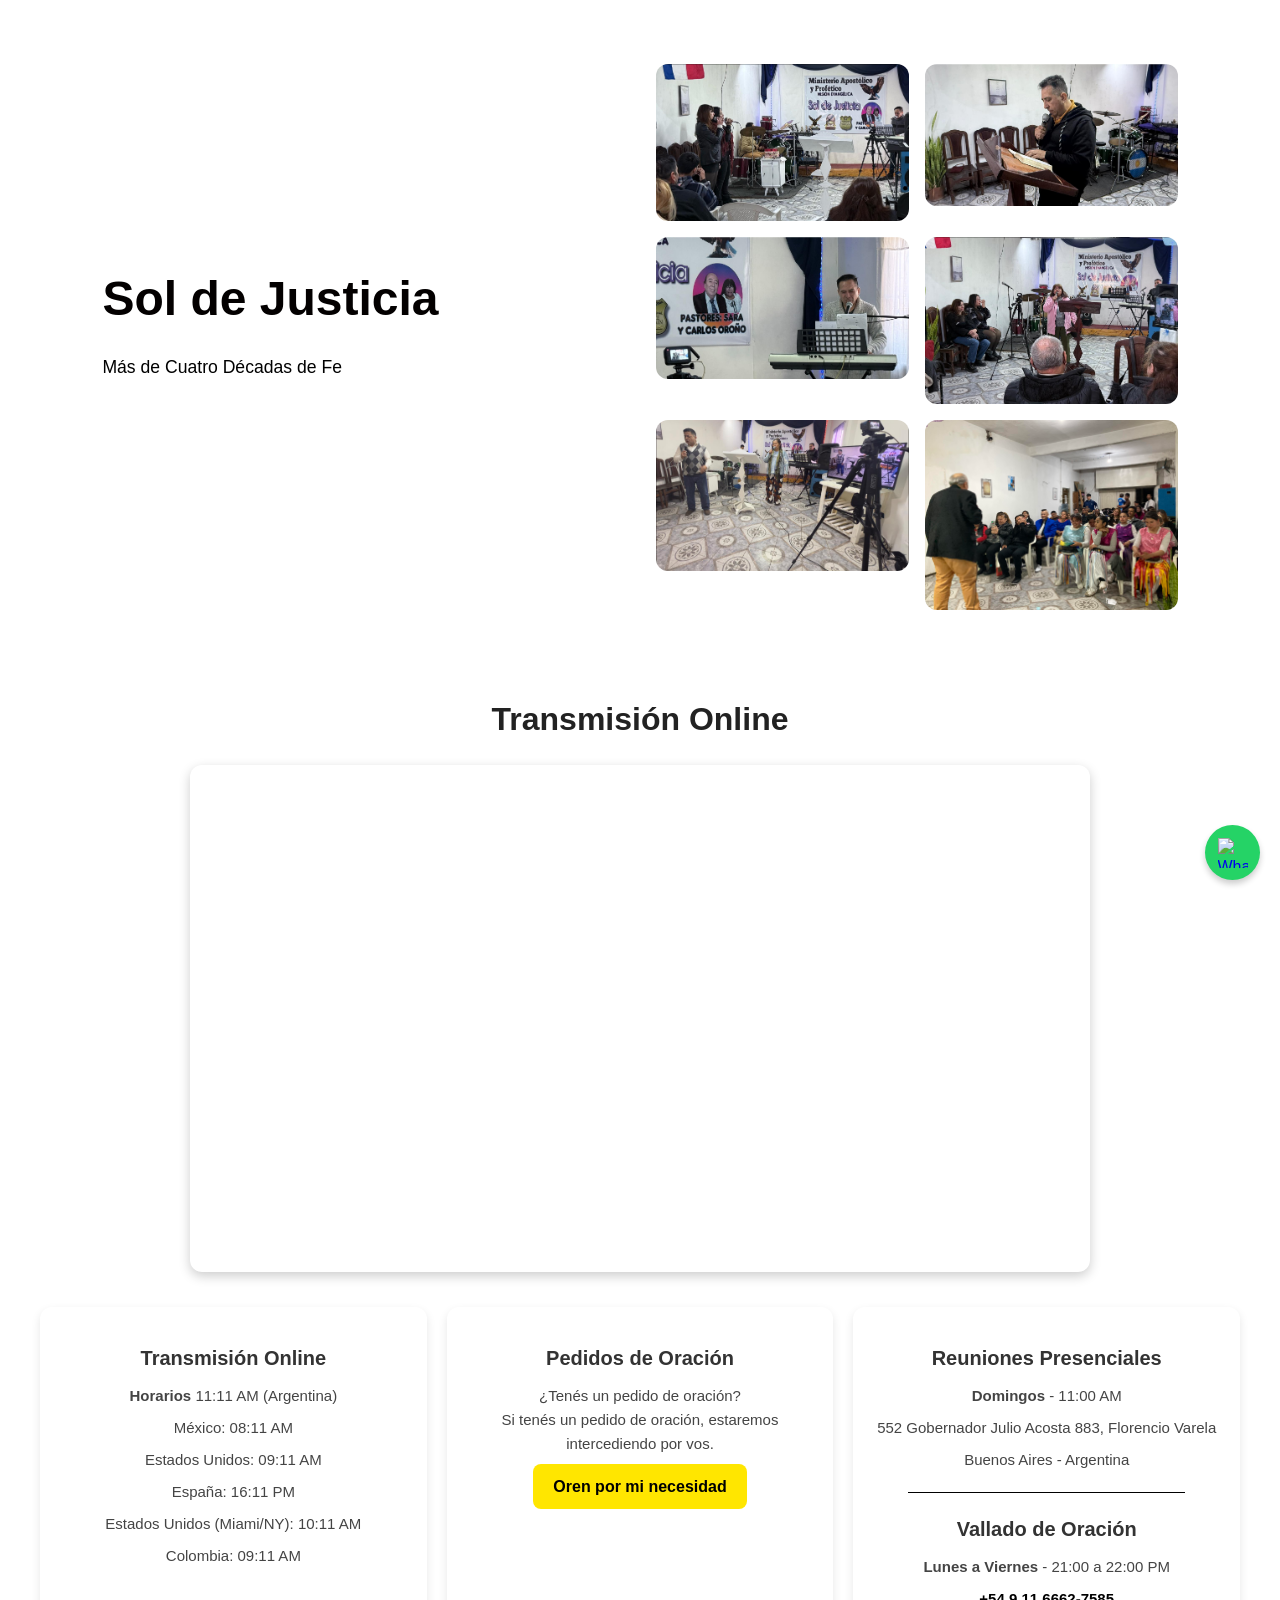
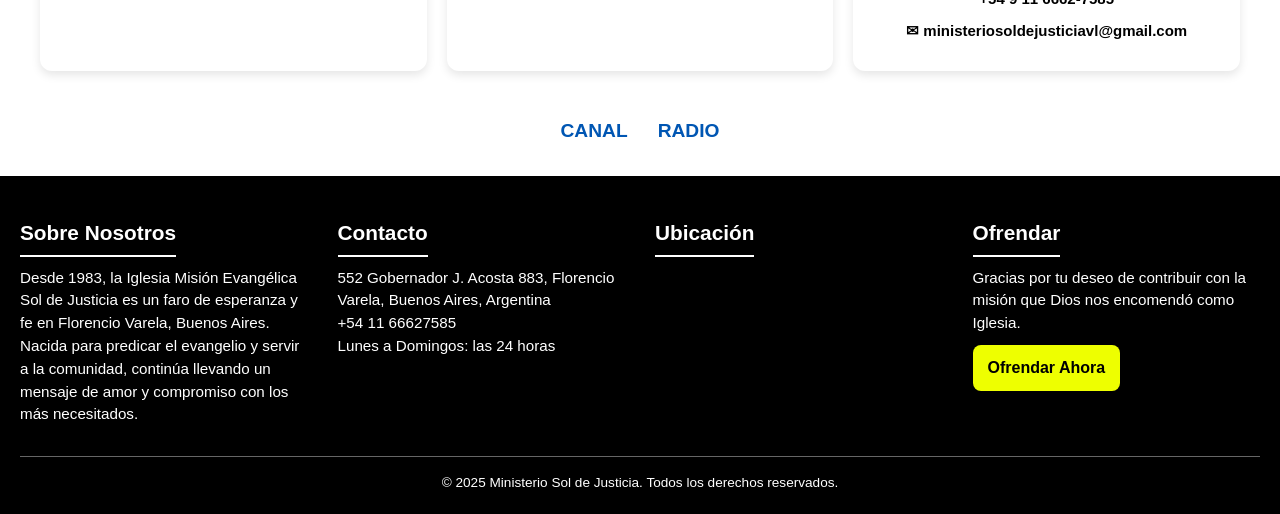
==== index.html @ 68cb50d6 "Update index.html" ====
<!DOCTYPE html>
<html lang="es">
<head>
  <meta charset="UTF-8">
  <meta name="viewport" content="width=device-width, initial-scale=1.0">

  <!-- Título que aparece en la pestaña -->
  <title>Ministerio Sol de Justicia</title>

  <!-- Favicon -->
  <link rel="icon" type="image/png" href="logo.ico">

  <!-- Descripción para buscadores -->
  <meta name="description" content="Ministerio Sol de Justicia - Iglesia Misión Evangélica Sol de Justicia es un faro de esperanza y fe en Florencio Varela, Buenos Aires. Nacida para predicar el evangelio y servir a la comunidad, continúa llevando un mensaje de amor y compromiso con los más necesitados.">

  <!-- Palabras clave -->
  <meta name="keywords" content="iglesia, ministerio, cristiano, oración, fe, biblia, Jesús, Sol de Justicia">

  <!-- Autor -->
  <meta name="author" content="Ministerio Sol de Justicia">

  <!-- Open Graph -->
  <meta property="og:title" content="Ministerio Sol de Justicia">
  <meta property="og:description" content="Iglesia Misión Evangélica Sol de Justicia es un faro de esperanza y fe en Florencio Varela, Buenos Aires. Nacida para predicar el evangelio y servir a la comunidad, continúa llevando un mensaje de amor y compromiso con los más necesitados.">
  <meta property="og:image" content="https://i.ytimg.com/vi/HrDzKffJjIg/mqdefault.jpg">
  <meta property="og:type" content="website">
  <meta property="og:url" content="https://www.ministeriosoldejusticia.com.ar">

  <!-- CSS -->
  <link rel="stylesheet" href="styles.css">
</head>

<body>

  <!-- HERO -->
  <section class="hero">

    <div class="hero-texto">
      <h1>Sol de Justicia</h1>
      <p>Más de Cuatro Décadas de Fe</p>
    </div>

    <div class="hero-imagenes">
      <img src="1.jpg" alt="Reunión 1">
      <img src="2.jpg" alt="Reunión 2">
      <img src="3.jpg" alt="Reunión 3">
      <img src="4.jpg" alt="Reunión 4">
      <img src="5.jpg" alt="Reunión 5">
      <img src="6.jpg" alt="Reunión 6">
    </div>

  </section>


  <!-- TRANSMISIÓN ONLINE -->
  <h1 class="titulo">Transmisión Online</h1>

  <div class="video-container">

    <iframe
      width="560"
      height="315"
      src="https://www.youtube.com/embed/HrDzKffJjIg"
      title="Transmisión en vivo - Ministerio Sol de Justicia"
      frameborder="0"
      allow="accelerometer; autoplay; clipboard-write; encrypted-media; gyroscope; picture-in-picture; web-share"
      referrerpolicy="strict-origin-when-cross-origin"
      allowfullscreen>
    </iframe>

  </div>


  <!-- INFORMACIÓN -->
  <div class="info-container">

    <!-- Cuadro Transmisión Online -->
    <div class="info-box">

      <h3>Transmisión Online</h3>

      <p><strong>Horarios</strong> 11:11 AM (Argentina)</p>
      <p>México: 08:11 AM</p>
      <p>Estados Unidos: 09:11 AM</p>
      <p>España: 16:11 PM</p>
      <p>Estados Unidos (Miami/NY): 10:11 AM</p>
      <p>Colombia: 09:11 AM</p>

    </div>


    <!-- Cuadro Pedidos de Oración -->
    <div class="info-box">

      <h3>Pedidos de Oración</h3>

      <p>
        ¿Tenés un pedido de oración?<br>
        Si tenés un pedido de oración, estaremos intercediendo por vos.
      </p>

      <!-- Botón WhatsApp -->
      <a
        href="https://wa.me/541166627585"
        target="_blank"
        class="btn-wsp">
        Oren por mi necesidad
      </a>

    </div>


    <!-- Cuadro Reuniones -->
    <div class="info-box">

      <h3>Reuniones Presenciales</h3>

      <p><strong>Domingos</strong> - 11:00 AM</p>
      <p>552 Gobernador Julio Acosta 883, Florencio Varela</p>
      <p>Buenos Aires - Argentina</p>

      <hr>

      <h3>Vallado de Oración</h3>

      <p>
        <strong>Lunes a Viernes</strong> - 21:00 a 22:00 PM
      </p>

      <p>
        <a href="tel:1166627585">
          +54 9 11 6662-7585
        </a>
      </p>

      <p>
        <a href="mailto:ministeriosoldejusticiavl@gmail.com">
          ✉ ministeriosoldejusticiavl@gmail.com
        </a>
      </p>

    </div>

  </div>


  <!-- ENLACES -->
  <div class="links">

    <a
      href="https://www.youtube.com/@soldejusticiatv"
      target="_blank">
      CANAL
    </a>

    <a
      href="https://radiosoldejusticia.com.ar/index.html"
      target="_blank">
      RADIO
    </a>

  </div>


  <!-- FOOTER -->
  <footer class="footer">

    <div class="container">

      <!-- SOBRE NOSOTROS -->
      <div class="footer-section">

        <h3>Sobre Nosotros</h3>

        <p>
          Desde 1983, la Iglesia Misión Evangélica Sol de Justicia
          es un faro de esperanza y fe en Florencio Varela, Buenos Aires.
          Nacida para predicar el evangelio y servir a la comunidad,
          continúa llevando un mensaje de amor y compromiso con los
          más necesitados.
        </p>

      </div>


      <!-- CONTACTO -->
      <div class="footer-section">

        <h3>Contacto</h3>

        <p>
          <i class="fas fa-map-marker-alt"></i>
          552 Gobernador J. Acosta 883,
          Florencio Varela, Buenos Aires, Argentina
        </p>

        <p>
          <i class="fas fa-phone"></i>
          +54 11 66627585
        </p>

        <p>
          <i class="fas fa-clock"></i>
          Lunes a Domingos: las 24 horas
        </p>

      </div>


      <!-- UBICACIÓN -->
      <div class="footer-section">

        <h3>Ubicación</h3>

        <iframe
          src="https://www.google.com/maps/embed?pb=!1m18!1m12!1m3!1d631.4583089894711!2d-58.29912399113529!3d-34.81598933399077!2m3!1f0!2f0!3f0!3m2!1i1024!2i768!4f13.1!3m3!1m2!1s0x95a32bc3c70e43b7%3A0xa7090cd78575a565!2sC.%20552%2C%20B1859%20Gdor.%20Costa%2C%20Provincia%20de%20Buenos%20Aires!5e0!3m2!1ses-419!2sar!4v1756397951706!5m2!1ses-419!2sar"
          width="250"
          height="150"
          style="border:0;"
          allowfullscreen=""
          loading="lazy"
          referrerpolicy="no-referrer-when-downgrade">
        </iframe>

      </div>


      <!-- OFRENDAR -->
      <div class="footer-section">

        <h3>Ofrendar</h3>

        <p>
          Gracias por tu deseo de contribuir con la misión que
          Dios nos encomendó como Iglesia.
        </p>

        <a
          href="https://link.mercadopago.com.ar/iglesiasoldejusticia"
          target="_blank"
          class="btn-ofrenda">
          Ofrendar Ahora
        </a>

      </div>

    </div>


    <!-- COPYRIGHT -->
    <div class="footer-bottom">

      <p>
        © 2025 Ministerio Sol de Justicia.
        Todos los derechos reservados.
      </p>

    </div>


    <!-- BOTÓN WHATSAPP -->
    <a
      href="https://wa.me/541166627585"
      target="_blank"
      class="whatsapp-float">

      <img
        src="https://upload.wikimedia.org/wikipedia/commons/6/6b/WhatsApp.svg"
        alt="WhatsApp">

    </a>

  </footer>

</body>
</html>
---- styles.css ----
/* Reset básico */
* {
  margin: 0;
  padding: 0;
  box-sizing: border-box;
}

body {
  font-family: Arial, Helvetica, sans-serif;
  background-color: #ffffff;
  color: #030000;
  line-height: 1.6;
}

/* Sección principal */
.hero {
  display: grid;
  grid-template-columns: 1fr 1fr;
  gap: 2rem;
  padding: 4rem 8%;
  align-items: center;
}

/* Texto */
.hero-texto h1 {
  font-size: 3rem;
  font-weight: bold;
  margin-bottom: 1rem;
}

.hero-texto p {
  font-size: 1.1rem;
  margin-bottom: 2rem;
  color: #000000;
}

/* Botón */
.btn {
  display: inline-block;
  padding: 12px 24px;
  background-color: #fff;
  color: #000;
  border-radius: 8px;
  font-weight: bold;
  text-decoration: none;
  transition: 0.3s;
}

.btn:hover {
  background-color: #f1c40f;
  color: #000;
}

/* Imágenes */
.hero-imagenes {
  display: grid;
  grid-template-columns: repeat(2, 1fr);
  gap: 1rem;
}

.hero-imagenes img {
  width: 100%;
  border-radius: 12px;
  object-fit: cover;
}

.titulo {
  display: flex;
  justify-content: center;
  align-items: center;
  font-size: 2rem;
  margin: 20px 0;
  color: #222;
}

.video-container {
  display: flex;
  justify-content: center;
  align-items: center;
  margin: 20px auto;
  max-width: 900px;
  aspect-ratio: 16 / 9;
}

.video-container iframe {
  width: 100%;
  height: 100%;
  border-radius: 12px;
  box-shadow: 0px 4px 12px rgba(0,0,0,0.2);
}

.links {
  margin: 30px 0;
  display: flex;
  justify-content: center;
  gap: 30px;
}

.links a {
  text-decoration: none;
  font-size: 1.2rem;
  color: #0056b3;
  font-weight: bold;
  transition: color 0.3s;
}

.links a:hover {
  color: #ff0000;
}
.footer {
  background: #000000;
  color: #ffffff;
  padding: 40px 20px 20px;
  font-family: Arial, sans-serif;
}

.container {
  display: grid;
  grid-template-columns: repeat(auto-fit, minmax(220px, 1fr));
  gap: 30px;
}

.footer-section h3 {
  font-size: 1.3rem;
  margin-bottom: 10px;
  border-bottom: 2px solid #fff;
  display: inline-block;
  padding-bottom: 5px;
}

.footer-section p {
  font-size: 0.95rem;
  line-height: 1.5;
}

.btn-ofrenda {
  display: inline-block;
  margin-top: 10px;
  padding: 10px 15px;
  background: #eeff00;
  color: #000000;
  font-weight: bold;
  text-decoration: none;
  border-radius: 8px;
  transition: 0.3s;
}

.btn-ofrenda:hover {
  background: #000000;
  color: #ffffff;
}

.footer-bottom {
  text-align: center;
  margin-top: 30px;
  font-size: 0.85rem;
  border-top: 1px solid rgba(255,255,255,0.4);
  padding-top: 15px;
}

/* BOTÓN WHATSAPP */
.whatsapp-float {
  position: fixed;
  width: 55px;
  height: 55px;
  bottom: 20px;
  right: 20px;
  background-color: #25d366;
  border-radius: 50%;
  display: flex;
  justify-content: center;
  align-items: center;
  box-shadow: 0 4px 6px rgba(0,0,0,0.2);
  z-index: 1000;
  transition: transform 0.2s;
}

.whatsapp-float:hover {
  transform: scale(1.1);
}

.whatsapp-float img {
  width: 30px;
  height: 30px;
}
.info-box {
  max-width: 600px;
  margin: 20px auto;
  text-align: center;
  padding: 20px;
  background: #f9f9f9;
  border-radius: 12px;
  box-shadow: 0 2px 6px rgba(0,0,0,0.1);
  font-family: Arial, sans-serif;
  color: #444;
}

.info-box h3 {
  font-size: 1.2rem;
  font-weight: bold;
  margin-bottom: 10px;
  color: #333;
}

.info-box p {
  margin: 5px 0;
  font-size: 1rem;
}

.info-box a {
  color: #0077cc;
  text-decoration: none;
  font-weight: bold;
}

.info-box a:hover {
  text-decoration: underline;
}

/* Responsive */
@media (max-width: 480px) {
  .info-box {
    padding: 15px;
    font-size: 0.95rem;
  }
  .info-box h3 {
    font-size: 1rem;
  }
}
.info-container {
  display: flex;
  flex-wrap: wrap;
  justify-content: center;
  gap: 20px;
  margin: 20px auto;
  max-width: 1200px;
}

.info-box {
  flex: 1 1 300px;
  max-width: 500px;
  text-align: center;
  padding: 20px;
  background: #f9f9f9;
  border-radius: 12px;
  box-shadow: 0 2px 6px rgba(0,0,0,0.1);
  font-family: Arial, sans-serif;
  color: #444;
}

.info-box h3 {
  font-size: 1.2rem;
  font-weight: bold;
  margin-bottom: 10px;
  color: #333;
}

.info-box p {
  margin: 6px 0;
  font-size: 1rem;
}

.info-box a {
  color: #0077cc;
  text-decoration: none;
  font-weight: bold;
}

.info-box a:hover {
  text-decoration: underline;
}

/* Responsive */
@media (max-width: 768px) {
  .info-container {
    flex-direction: column;
    align-items: center;
  }
  .info-box {
    width: 90%;
  }
}
.info-box {
  max-width: 500px;
  margin: 20px auto;
  text-align: center;
  padding: 20px;
  background: #000000;
  border-radius: 12px;
  box-shadow: 0 2px 6px rgba(0,0,0,0.1);
  font-family: Arial, sans-serif;
  color: #444;
}

.info-box h3 {
  font-size: 1.2rem;
  font-weight: bold;
  margin: 15px 0 8px;
  color: #333;
}

.info-box p {
  margin: 5px 0;
  font-size: 1rem;
}

.info-box a {
  color: #000000;
  text-decoration: none;
  font-weight: bold;
}

.info-box a:hover {
  text-decoration: underline;
}

.info-box hr {
  margin: 20px auto;
  border: none;
  border-top: 1px solid #000000;
  width: 80%;
}

/* Responsive */
@media (max-width: 480px) {
  .info-box {
    padding: 15px;
    font-size: 0.95rem;
  }
  .info-box h3 {
    font-size: 1rem;
  }
}
.info-box {
  background: #fffb0000;
  padding: 20px;
  margin: 15px 0;
  border-radius: 12px;
  box-shadow: 0 4px 10px rgba(0,0,0,0.1);
  text-align: center;
}

.info-box h3 {
  margin-bottom: 10px;
  font-size: 20px;
  font-weight: bold;
}

.info-box p {
  font-size: 15px;
  margin: 8px 0;
}

.btn-wsp {
  display: inline-block;
  background: #ffe600; /* Amarillo tipo Ofrendar */
  color: #ffffff;
  font-weight: bold;
  padding: 10px 20px;
  border-radius: 8px;
  text-decoration: none;
  transition: 0.3s;
}

.btn-wsp:hover {
  background: #faf8f8;
}
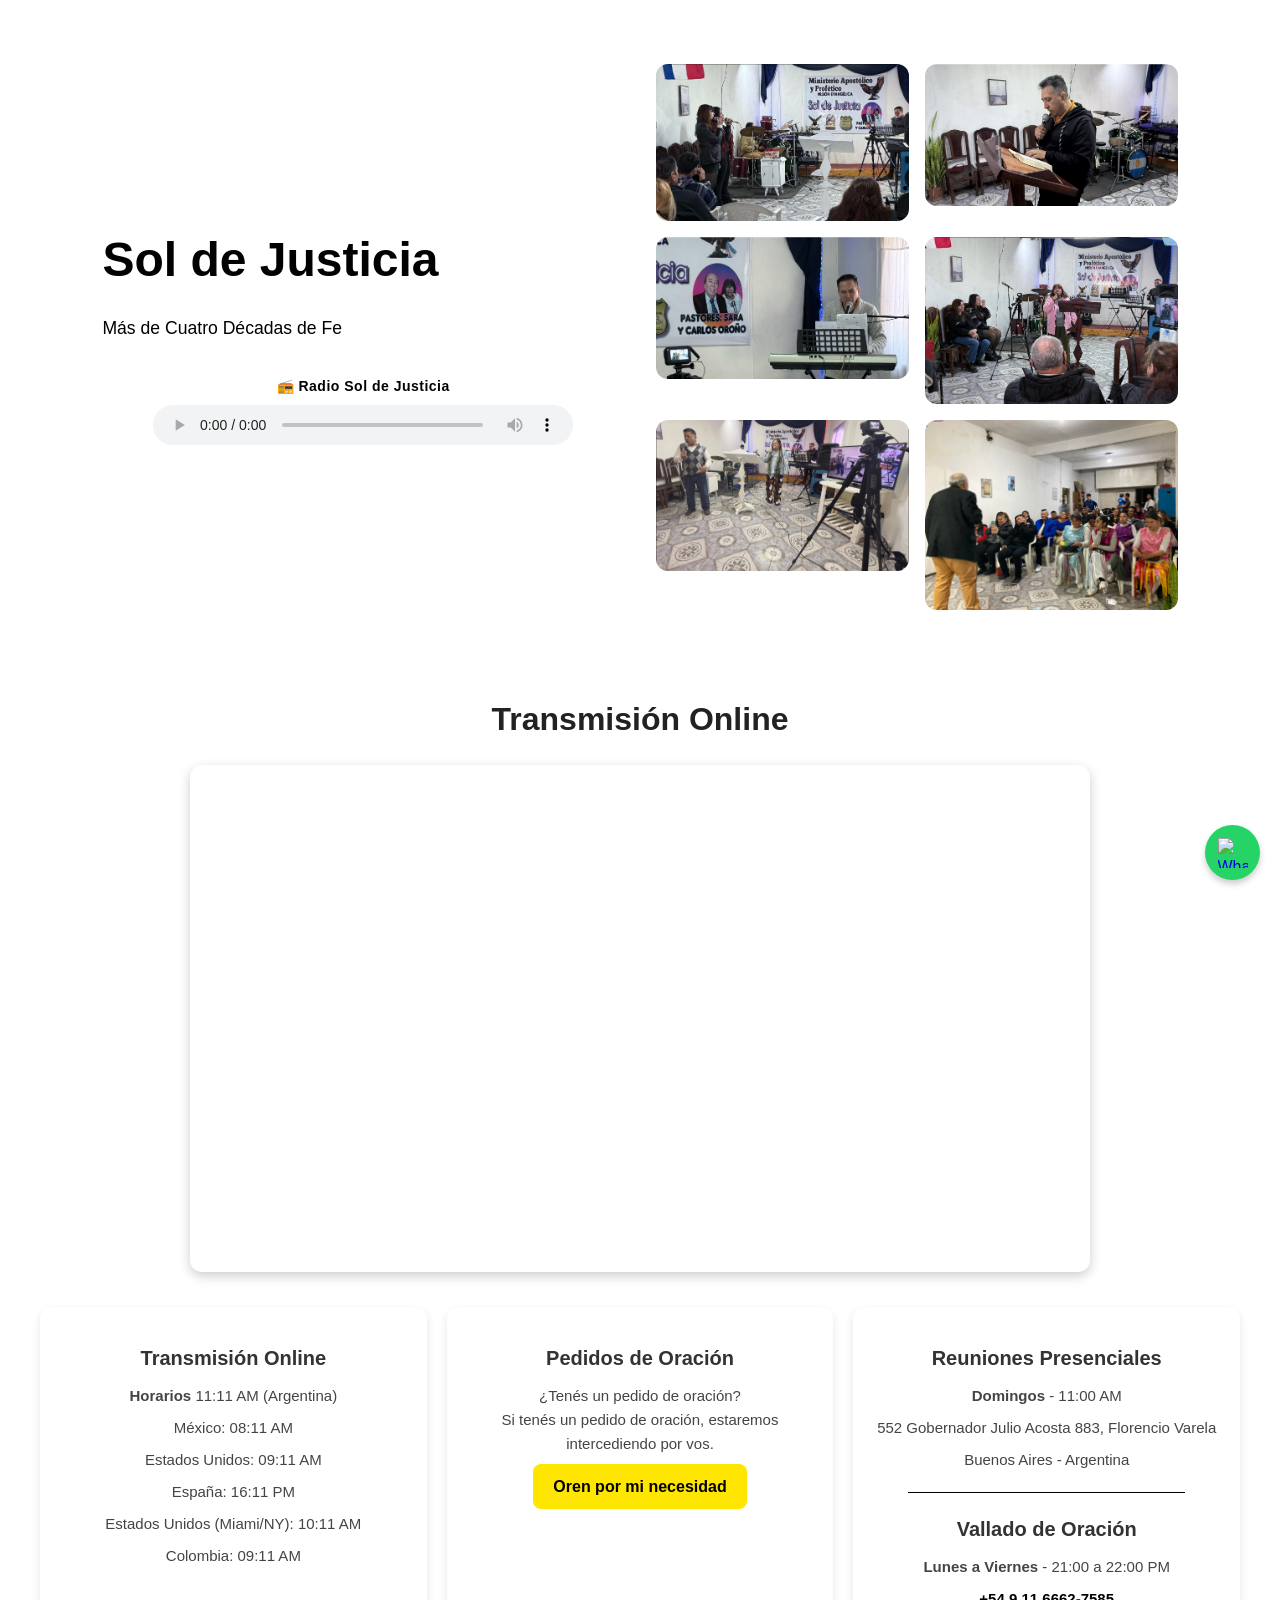
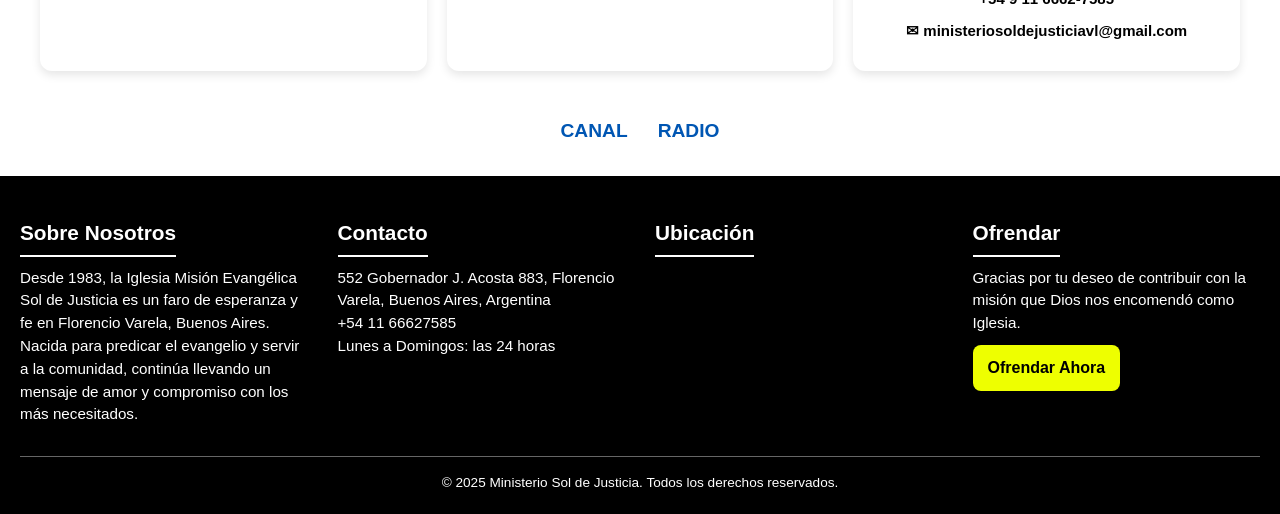
==== commit d85ccefe: "Update index.html" ====
--- a/index.html
+++ b/index.html
@@ -4,56 +4,147 @@
   <meta charset="UTF-8">
   <meta name="viewport" content="width=device-width, initial-scale=1.0">
 
-  <!-- Título que aparece en la pestaña -->
+  <!-- Título -->
   <title>Ministerio Sol de Justicia</title>
 
   <!-- Favicon -->
   <link rel="icon" type="image/png" href="logo.ico">
 
-  <!-- Descripción para buscadores -->
-  <meta name="description" content="Ministerio Sol de Justicia - Iglesia Misión Evangélica Sol de Justicia es un faro de esperanza y fe en Florencio Varela, Buenos Aires. Nacida para predicar el evangelio y servir a la comunidad, continúa llevando un mensaje de amor y compromiso con los más necesitados.">
+  <!-- Descripción -->
+  <meta
+    name="description"
+    content="Ministerio Sol de Justicia - Iglesia Misión Evangélica Sol de Justicia es un faro de esperanza y fe en Florencio Varela, Buenos Aires. Nacida para predicar el evangelio y servir a la comunidad, continúa llevando un mensaje de amor y compromiso con los más necesitados."
+  >
 
   <!-- Palabras clave -->
-  <meta name="keywords" content="iglesia, ministerio, cristiano, oración, fe, biblia, Jesús, Sol de Justicia">
+  <meta
+    name="keywords"
+    content="iglesia, ministerio, cristiano, oración, fe, biblia, Jesús, Sol de Justicia"
+  >
 
   <!-- Autor -->
-  <meta name="author" content="Ministerio Sol de Justicia">
+  <meta
+    name="author"
+    content="Ministerio Sol de Justicia"
+  >
 
   <!-- Open Graph -->
-  <meta property="og:title" content="Ministerio Sol de Justicia">
-  <meta property="og:description" content="Iglesia Misión Evangélica Sol de Justicia es un faro de esperanza y fe en Florencio Varela, Buenos Aires. Nacida para predicar el evangelio y servir a la comunidad, continúa llevando un mensaje de amor y compromiso con los más necesitados.">
-  <meta property="og:image" content="https://i.ytimg.com/vi/HrDzKffJjIg/mqdefault.jpg">
-  <meta property="og:type" content="website">
-  <meta property="og:url" content="https://www.ministeriosoldejusticia.com.ar">
+  <meta
+    property="og:title"
+    content="Ministerio Sol de Justicia"
+  >
+
+  <meta
+    property="og:description"
+    content="Iglesia Misión Evangélica Sol de Justicia es un faro de esperanza y fe en Florencio Varela, Buenos Aires. Nacida para predicar el evangelio y servir a la comunidad, continúa llevando un mensaje de amor y compromiso con los más necesitados."
+  >
+
+  <meta
+    property="og:image"
+    content="https://i.ytimg.com/vi/HrDzKffJjIg/mqdefault.jpg"
+  >
+
+  <meta
+    property="og:type"
+    content="website"
+  >
+
+  <meta
+    property="og:url"
+    content="https://www.ministeriosoldejusticia.com.ar"
+  >
 
   <!-- CSS -->
   <link rel="stylesheet" href="styles.css">
+
+  <!-- ESTILO DEL REPRODUCTOR -->
+  <style>
+
+    .radio-player {
+      margin: 20px auto 0;
+      width: 100%;
+      max-width: 420px;
+      text-align: center;
+    }
+
+    .radio-player span {
+      display: block;
+      margin-bottom: 8px;
+      font-size: 14px;
+      font-weight: 600;
+      letter-spacing: 0.5px;
+    }
+
+    .radio-player audio {
+      width: 100%;
+      height: 40px;
+    }
+
+  </style>
+
 </head>
 
 <body>
+
 
   <!-- HERO -->
   <section class="hero">
 
     <div class="hero-texto">
+
       <h1>Sol de Justicia</h1>
+
       <p>Más de Cuatro Décadas de Fe</p>
-    </div>
-
+
+
+      <!-- RADIO -->
+      <div class="radio-player">
+
+        <span>📻 Radio Sol de Justicia</span>
+
+        <audio controls>
+
+          <source
+            src="https://stream-176.zeno.fm/y9teefnmlxpuv"
+            type="audio/mpeg"
+          >
+
+          Tu navegador no soporta el audio en línea.
+
+        </audio>
+
+      </div>
+
+    </div>
+
+
+    <!-- IMÁGENES -->
     <div class="hero-imagenes">
+
       <img src="1.jpg" alt="Reunión 1">
+
       <img src="2.jpg" alt="Reunión 2">
+
       <img src="3.jpg" alt="Reunión 3">
+
       <img src="4.jpg" alt="Reunión 4">
+
       <img src="5.jpg" alt="Reunión 5">
+
       <img src="6.jpg" alt="Reunión 6">
+
     </div>
 
   </section>
 
 
+
   <!-- TRANSMISIÓN ONLINE -->
-  <h1 class="titulo">Transmisión Online</h1>
+
+  <h1 class="titulo">
+    Transmisión Online
+  </h1>
+
 
   <div class="video-container">
 
@@ -71,72 +162,135 @@
   </div>
 
 
+
   <!-- INFORMACIÓN -->
+
   <div class="info-container">
 
-    <!-- Cuadro Transmisión Online -->
+
+    <!-- TRANSMISIÓN -->
+
     <div class="info-box">
 
-      <h3>Transmisión Online</h3>
-
-      <p><strong>Horarios</strong> 11:11 AM (Argentina)</p>
-      <p>México: 08:11 AM</p>
-      <p>Estados Unidos: 09:11 AM</p>
-      <p>España: 16:11 PM</p>
-      <p>Estados Unidos (Miami/NY): 10:11 AM</p>
-      <p>Colombia: 09:11 AM</p>
-
-    </div>
-
-
-    <!-- Cuadro Pedidos de Oración -->
+      <h3>
+        Transmisión Online
+      </h3>
+
+      <p>
+        <strong>Horarios</strong> 11:11 AM (Argentina)
+      </p>
+
+      <p>
+        México: 08:11 AM
+      </p>
+
+      <p>
+        Estados Unidos: 09:11 AM
+      </p>
+
+      <p>
+        España: 16:11 PM
+      </p>
+
+      <p>
+        Estados Unidos (Miami/NY): 10:11 AM
+      </p>
+
+      <p>
+        Colombia: 09:11 AM
+      </p>
+
+    </div>
+
+
+
+    <!-- PEDIDOS DE ORACIÓN -->
+
     <div class="info-box">
 
-      <h3>Pedidos de Oración</h3>
-
-      <p>
+      <h3>
+        Pedidos de Oración
+      </h3>
+
+      <p>
+
         ¿Tenés un pedido de oración?<br>
-        Si tenés un pedido de oración, estaremos intercediendo por vos.
-      </p>
-
-      <!-- Botón WhatsApp -->
+
+        Si tenés un pedido de oración,
+        estaremos intercediendo por vos.
+
+      </p>
+
+
+      <!-- WHATSAPP -->
+
       <a
         href="https://wa.me/541166627585"
         target="_blank"
         class="btn-wsp">
+
         Oren por mi necesidad
+
       </a>
 
     </div>
 
 
-    <!-- Cuadro Reuniones -->
+
+    <!-- REUNIONES -->
+
     <div class="info-box">
 
-      <h3>Reuniones Presenciales</h3>
-
-      <p><strong>Domingos</strong> - 11:00 AM</p>
-      <p>552 Gobernador Julio Acosta 883, Florencio Varela</p>
-      <p>Buenos Aires - Argentina</p>
+      <h3>
+        Reuniones Presenciales
+      </h3>
+
+      <p>
+        <strong>Domingos</strong> - 11:00 AM
+      </p>
+
+      <p>
+        552 Gobernador Julio Acosta 883,
+        Florencio Varela
+      </p>
+
+      <p>
+        Buenos Aires - Argentina
+      </p>
+
 
       <hr>
 
-      <h3>Vallado de Oración</h3>
-
-      <p>
-        <strong>Lunes a Viernes</strong> - 21:00 a 22:00 PM
-      </p>
-
-      <p>
+
+      <h3>
+        Vallado de Oración
+      </h3>
+
+      <p>
+        <strong>Lunes a Viernes</strong>
+        - 21:00 a 22:00 PM
+      </p>
+
+
+      <p>
+
         <a href="tel:1166627585">
+
           +54 9 11 6662-7585
+
         </a>
-      </p>
-
-      <p>
+
+      </p>
+
+
+      <p>
+
         <a href="mailto:ministeriosoldejusticiavl@gmail.com">
+
           ✉ ministeriosoldejusticiavl@gmail.com
+
         </a>
+
       </p>
 
     </div>
@@ -144,102 +298,160 @@
   </div>
 
 
+
   <!-- ENLACES -->
+
   <div class="links">
 
     <a
       href="https://www.youtube.com/@soldejusticiatv"
       target="_blank">
+
       CANAL
+
     </a>
 
+
     <a
-      href="https://radiosoldejusticia.com.ar/index.html"
+      href="https://ministeriosoldejusticia.com.ar/radiosoldejusticia.html"
       target="_blank">
+
       RADIO
+
     </a>
 
   </div>
 
 
+
   <!-- FOOTER -->
+
   <footer class="footer">
 
+
     <div class="container">
 
+
       <!-- SOBRE NOSOTROS -->
+
       <div class="footer-section">
 
-        <h3>Sobre Nosotros</h3>
+        <h3>
+          Sobre Nosotros
+        </h3>
 
         <p>
-          Desde 1983, la Iglesia Misión Evangélica Sol de Justicia
-          es un faro de esperanza y fe en Florencio Varela, Buenos Aires.
-          Nacida para predicar el evangelio y servir a la comunidad,
-          continúa llevando un mensaje de amor y compromiso con los
-          más necesitados.
+
+          Desde 1983, la Iglesia Misión Evangélica
+          Sol de Justicia es un faro de esperanza
+          y fe en Florencio Varela, Buenos Aires.
+
+          Nacida para predicar el evangelio y servir
+          a la comunidad, continúa llevando un mensaje
+          de amor y compromiso con los más necesitados.
+
         </p>
 
       </div>
 
 
+
       <!-- CONTACTO -->
+
       <div class="footer-section">
 
-        <h3>Contacto</h3>
+        <h3>
+          Contacto
+        </h3>
 
         <p>
+
           <i class="fas fa-map-marker-alt"></i>
+
           552 Gobernador J. Acosta 883,
-          Florencio Varela, Buenos Aires, Argentina
+          Florencio Varela,
+          Buenos Aires, Argentina
+
         </p>
 
+
         <p>
+
           <i class="fas fa-phone"></i>
+
           +54 11 66627585
+
         </p>
 
+
         <p>
+
           <i class="fas fa-clock"></i>
+
           Lunes a Domingos: las 24 horas
+
         </p>
 
       </div>
 
 
+
       <!-- UBICACIÓN -->
+
       <div class="footer-section">
 
-        <h3>Ubicación</h3>
+        <h3>
+          Ubicación
+        </h3>
+
 
         <iframe
+
           src="https://www.google.com/maps/embed?pb=!1m18!1m12!1m3!1d631.4583089894711!2d-58.29912399113529!3d-34.81598933399077!2m3!1f0!2f0!3f0!3m2!1i1024!2i768!4f13.1!3m3!1m2!1s0x95a32bc3c70e43b7%3A0xa7090cd78575a565!2sC.%20552%2C%20B1859%20Gdor.%20Costa%2C%20Provincia%20de%20Buenos%20Aires!5e0!3m2!1ses-419!2sar!4v1756397951706!5m2!1ses-419!2sar"
+
           width="250"
+
           height="150"
+
           style="border:0;"
+
           allowfullscreen=""
+
           loading="lazy"
+
           referrerpolicy="no-referrer-when-downgrade">
+
         </iframe>
 
       </div>
 
 
+
       <!-- OFRENDAR -->
+
       <div class="footer-section">
 
-        <h3>Ofrendar</h3>
+        <h3>
+          Ofrendar
+        </h3>
+
 
         <p>
-          Gracias por tu deseo de contribuir con la misión que
-          Dios nos encomendó como Iglesia.
+
+          Gracias por tu deseo de contribuir
+          con la misión que Dios nos encomendó
+          como Iglesia.
+
         </p>
+
 
         <a
           href="https://link.mercadopago.com.ar/iglesiasoldejusticia"
           target="_blank"
           class="btn-ofrenda">
+
           Ofrendar Ahora
+
         </a>
 
       </div>
@@ -247,18 +459,24 @@
     </div>
 
 
+
     <!-- COPYRIGHT -->
+
     <div class="footer-bottom">
 
       <p>
+
         © 2025 Ministerio Sol de Justicia.
         Todos los derechos reservados.
-      </p>
-
-    </div>
+
+      </p>
+
+    </div>
+
 
 
     <!-- BOTÓN WHATSAPP -->
+
     <a
       href="https://wa.me/541166627585"
       target="_blank"
@@ -272,8 +490,7 @@
 
   </footer>
 
+
 </body>
 </html>
 
-
-
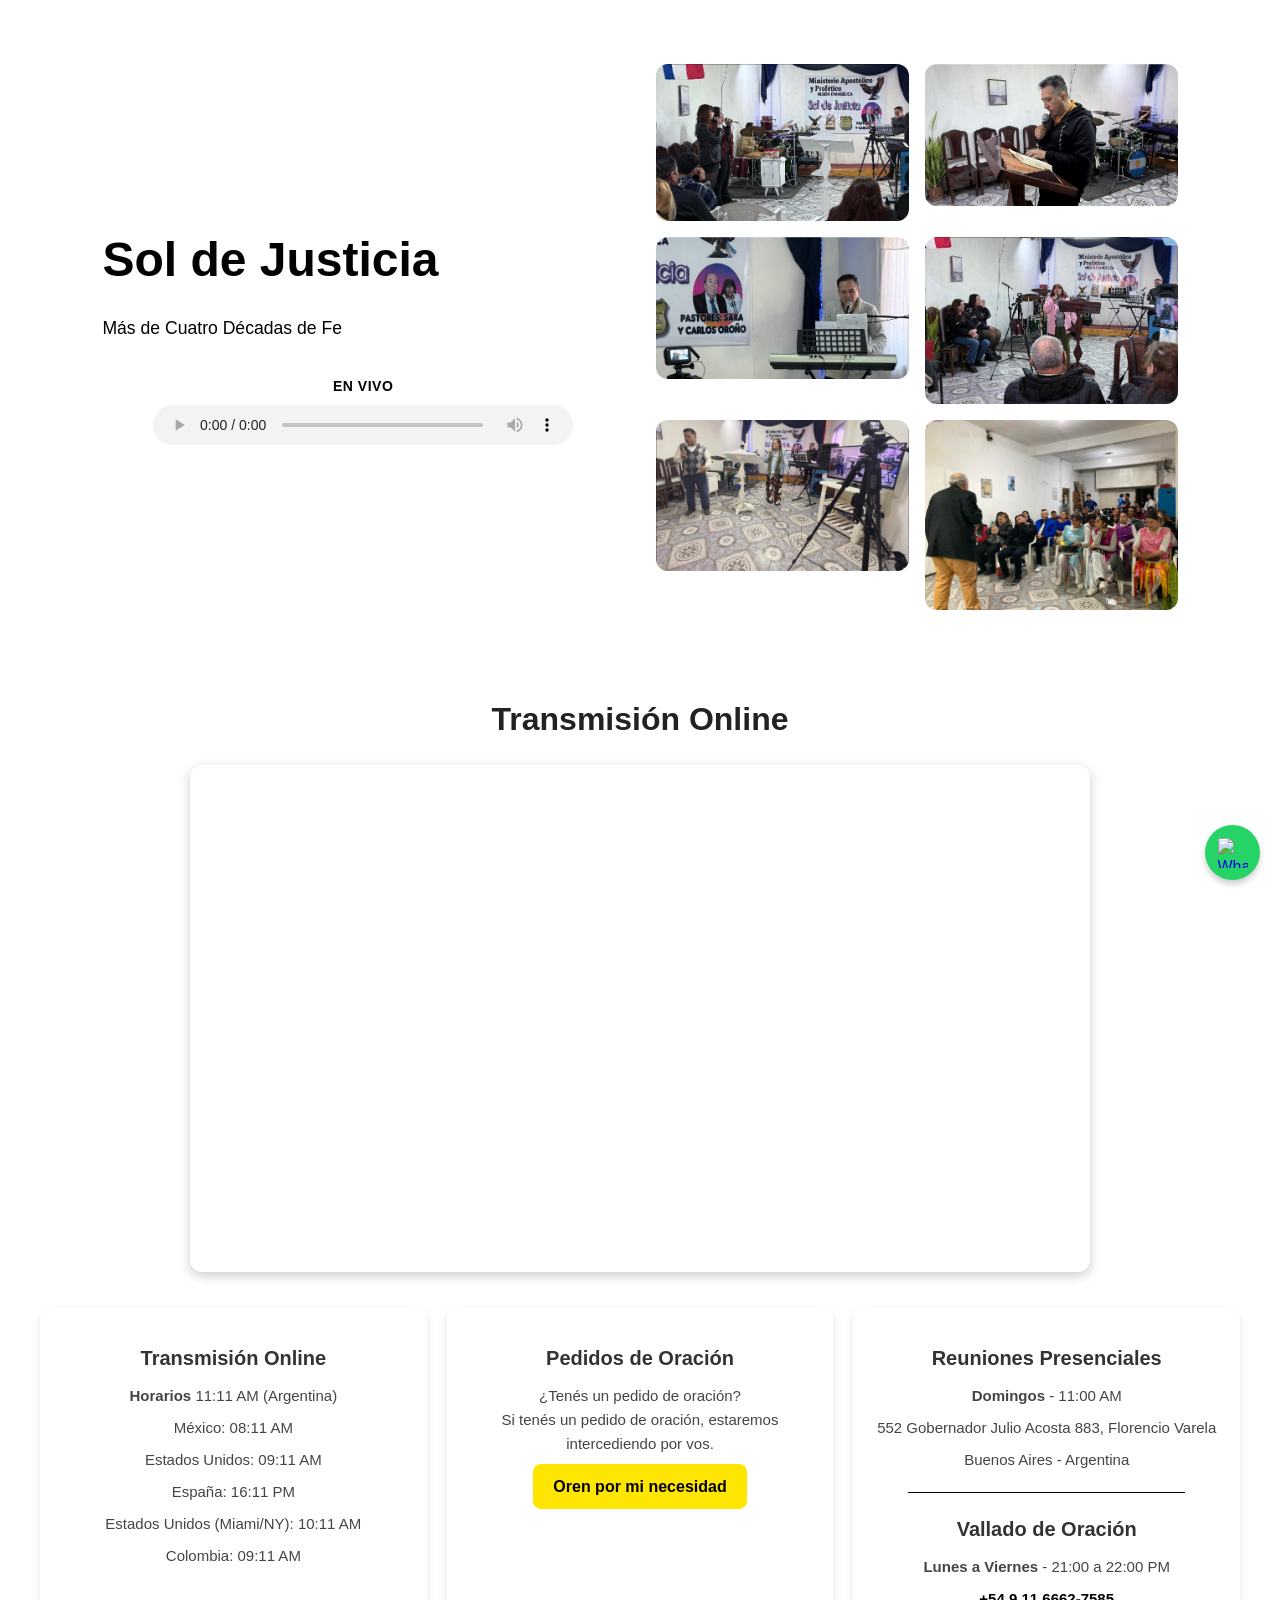
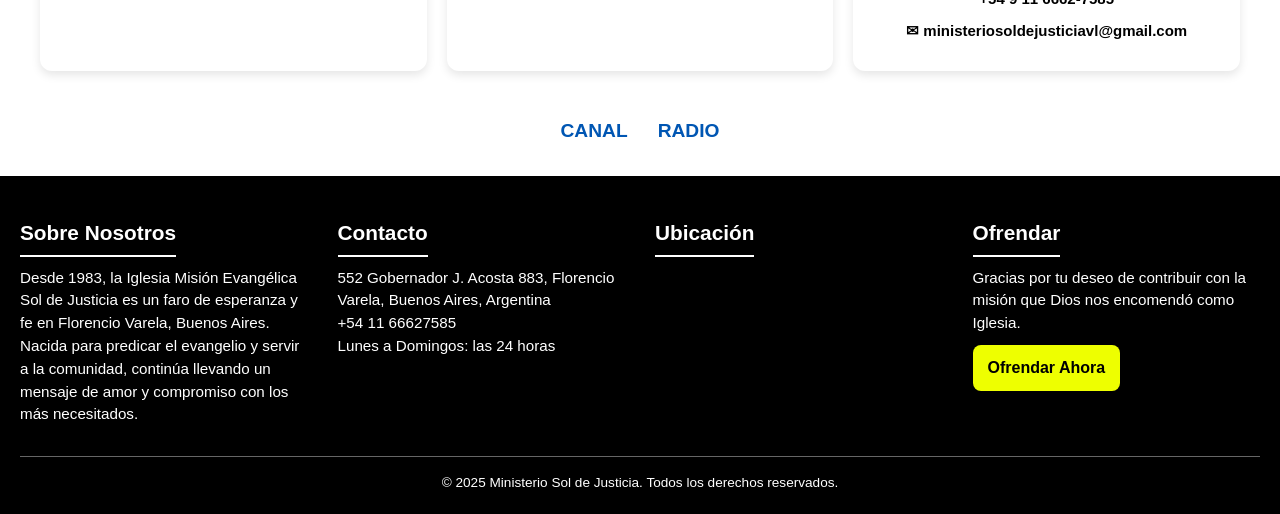
==== commit 9e634966: "Update index.html" ====
--- a/index.html
+++ b/index.html
@@ -100,7 +100,7 @@
       <!-- RADIO -->
       <div class="radio-player">
 
-        <span>📻 Radio Sol de Justicia</span>
+        <span>EN VIVO</span>
 
         <audio controls>
 
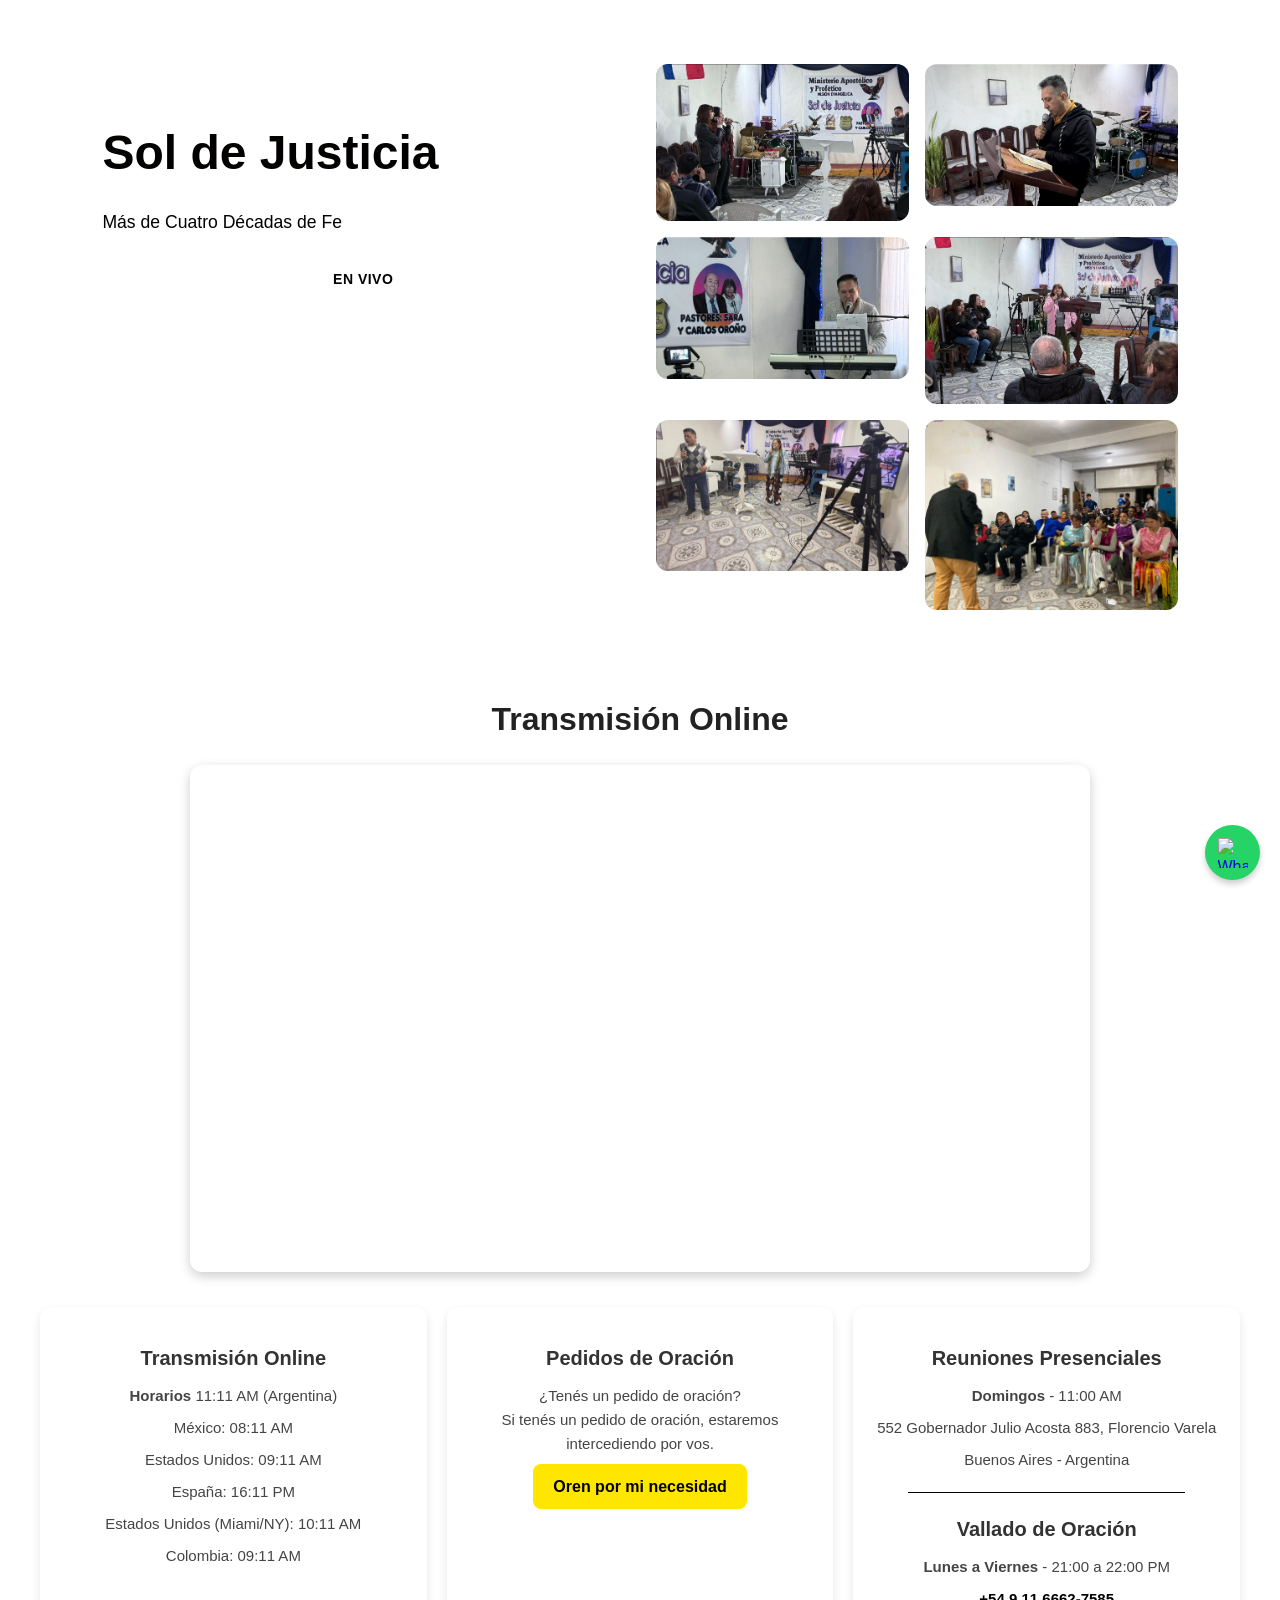
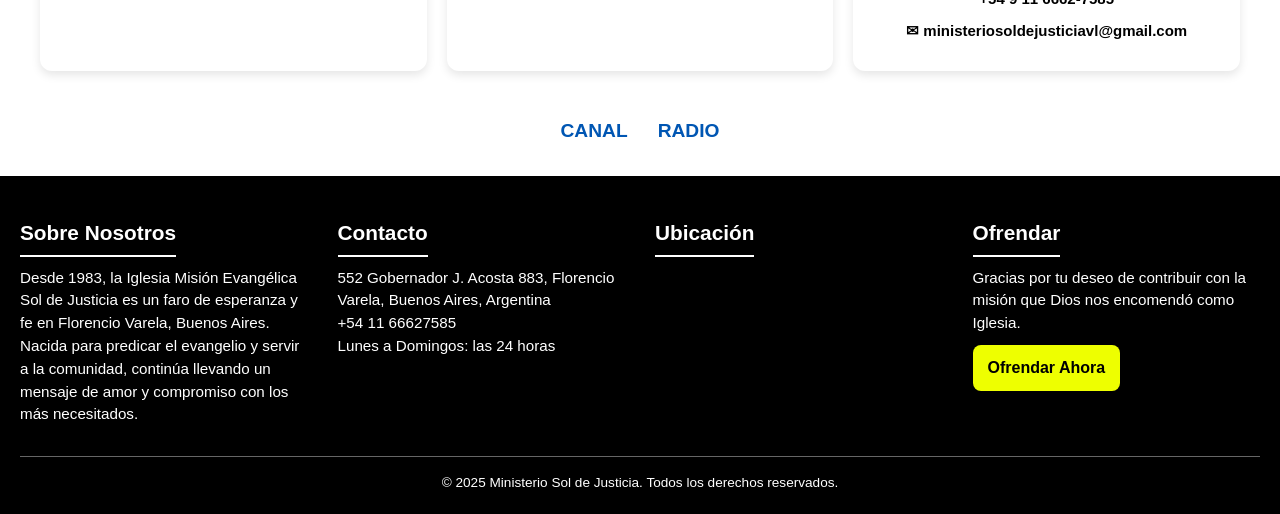
==== commit 4ec5cc18: "Update index.html" ====
--- a/index.html
+++ b/index.html
@@ -63,7 +63,7 @@
     .radio-player {
       margin: 20px auto 0;
       width: 100%;
-      max-width: 420px;
+      max-width: 760px;
       text-align: center;
     }
 
@@ -75,9 +75,13 @@
       letter-spacing: 0.5px;
     }
 
-    .radio-player audio {
+    .radio-player iframe {
+      display: block;
       width: 100%;
-      height: 40px;
+      max-width: 760px;
+      height: 260px;
+      border: 0;
+      margin: 0 auto;
     }
 
   </style>
@@ -102,16 +106,11 @@
 
         <span>EN VIVO</span>
 
-        <audio controls>
-
-          <source
-            src="https://stream-176.zeno.fm/y9teefnmlxpuv"
-            type="audio/mpeg"
-          >
-
-          Tu navegador no soporta el audio en línea.
-
-        </audio>
+        <iframe
+          src="https://player.cdnrad.com/soldejusticia"
+          style="border:0;width:100%;max-width:760px;height:260px"
+          allow="autoplay">
+        </iframe>
 
       </div>
 
@@ -493,4 +492,3 @@
 
 </body>
 </html>
-
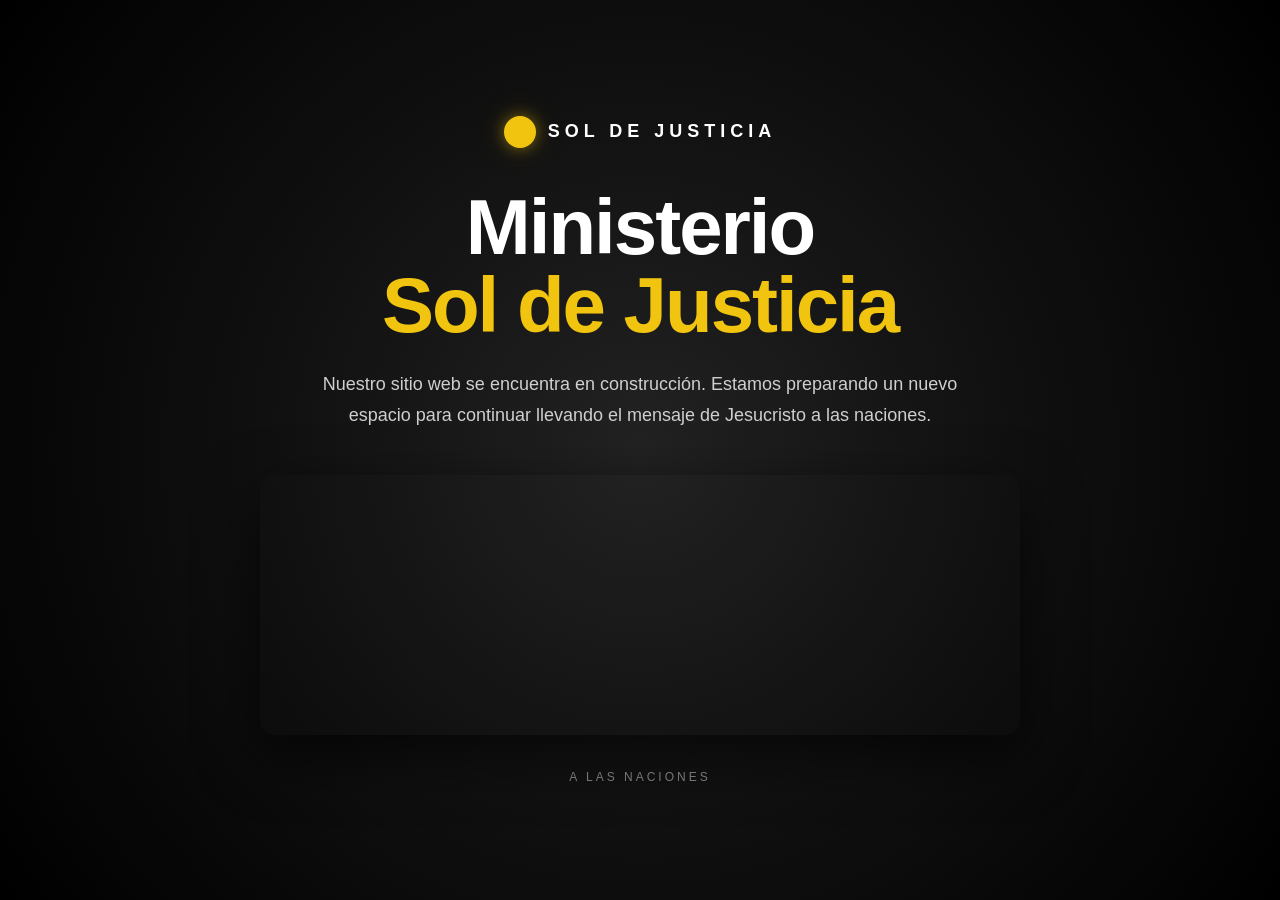
==== commit d01ea588: "Update index.html" ====
--- a/index.html
+++ b/index.html
@@ -4,491 +4,184 @@
   <meta charset="UTF-8">
   <meta name="viewport" content="width=device-width, initial-scale=1.0">
 
-  <!-- Título -->
   <title>Ministerio Sol de Justicia</title>
 
-  <!-- Favicon -->
   <link rel="icon" type="image/png" href="logo.ico">
 
-  <!-- Descripción -->
-  <meta
-    name="description"
-    content="Ministerio Sol de Justicia - Iglesia Misión Evangélica Sol de Justicia es un faro de esperanza y fe en Florencio Varela, Buenos Aires. Nacida para predicar el evangelio y servir a la comunidad, continúa llevando un mensaje de amor y compromiso con los más necesitados."
-  >
+  <style>
+    * {
+      margin: 0;
+      padding: 0;
+      box-sizing: border-box;
+    }
 
-  <!-- Palabras clave -->
-  <meta
-    name="keywords"
-    content="iglesia, ministerio, cristiano, oración, fe, biblia, Jesús, Sol de Justicia"
-  >
+    body {
+      min-height: 100vh;
+      display: flex;
+      align-items: center;
+      justify-content: center;
 
-  <!-- Autor -->
-  <meta
-    name="author"
-    content="Ministerio Sol de Justicia"
-  >
+      /* Fondo blanco y negro */
+      background:
+        radial-gradient(circle at center, #222 0%, #111 45%, #000 100%);
 
-  <!-- Open Graph -->
-  <meta
-    property="og:title"
-    content="Ministerio Sol de Justicia"
-  >
+      color: #fff;
+      font-family: Arial, Helvetica, sans-serif;
+      padding: 25px;
+    }
 
-  <meta
-    property="og:description"
-    content="Iglesia Misión Evangélica Sol de Justicia es un faro de esperanza y fe en Florencio Varela, Buenos Aires. Nacida para predicar el evangelio y servir a la comunidad, continúa llevando un mensaje de amor y compromiso con los más necesitados."
-  >
-
-  <meta
-    property="og:image"
-    content="https://i.ytimg.com/vi/HrDzKffJjIg/mqdefault.jpg"
-  >
-
-  <meta
-    property="og:type"
-    content="website"
-  >
-
-  <meta
-    property="og:url"
-    content="https://www.ministeriosoldejusticia.com.ar"
-  >
-
-  <!-- CSS -->
-  <link rel="stylesheet" href="styles.css">
-
-  <!-- ESTILO DEL REPRODUCTOR -->
-  <style>
-
-    .radio-player {
-      margin: 20px auto 0;
+    .contenedor {
       width: 100%;
-      max-width: 760px;
+      max-width: 950px;
       text-align: center;
     }
 
-    .radio-player span {
-      display: block;
-      margin-bottom: 8px;
-      font-size: 14px;
-      font-weight: 600;
-      letter-spacing: 0.5px;
+    /* SOL DE JUSTICIA */
+    .marca {
+      display: flex;
+      align-items: center;
+      justify-content: center;
+      gap: 12px;
+      margin-bottom: 40px;
     }
 
-    .radio-player iframe {
-      display: block;
+    .sol {
+      width: 32px;
+      height: 32px;
+      background: #f1c40f;
+      border-radius: 50%;
+      box-shadow:
+        0 0 15px rgba(241, 196, 15, 0.45),
+        0 0 35px rgba(241, 196, 15, 0.15);
+    }
+
+    .marca span {
+      font-size: 18px;
+      font-weight: 700;
+      letter-spacing: 5px;
+      text-transform: uppercase;
+    }
+
+    h1 {
+      font-size: clamp(42px, 8vw, 78px);
+      line-height: 1;
+      font-weight: 700;
+      letter-spacing: -2px;
+      margin-bottom: 25px;
+    }
+
+    h1 .amarillo {
+      color: #f1c40f;
+    }
+
+    .mensaje {
+      max-width: 680px;
+      margin: 0 auto 45px;
+      color: #cfcfcf;
+      font-size: 18px;
+      line-height: 1.7;
+    }
+
+    /* REPRODUCTOR */
+    .radio {
+      width: 100%;
+      display: flex;
+      justify-content: center;
+    }
+
+    .radio iframe {
+      border: 0;
       width: 100%;
       max-width: 760px;
       height: 260px;
-      border: 0;
-      margin: 0 auto;
+      border-radius: 14px;
+      box-shadow: 0 20px 60px rgba(0, 0, 0, 0.65);
     }
 
+    .pie {
+      margin-top: 35px;
+      color: #777;
+      font-size: 12px;
+      letter-spacing: 3px;
+      text-transform: uppercase;
+    }
+
+    /* MÓVILES */
+    @media (max-width: 600px) {
+
+      body {
+        padding: 18px;
+      }
+
+      .marca {
+        margin-bottom: 30px;
+      }
+
+      .marca span {
+        font-size: 14px;
+        letter-spacing: 3px;
+      }
+
+      .sol {
+        width: 25px;
+        height: 25px;
+      }
+
+      h1 {
+        font-size: 48px;
+      }
+
+      .mensaje {
+        font-size: 16px;
+        line-height: 1.6;
+      }
+
+      .radio iframe {
+        height: 260px;
+      }
+
+      .pie {
+        letter-spacing: 2px;
+      }
+    }
   </style>
-
 </head>
 
 <body>
 
+  <main class="contenedor">
 
-  <!-- HERO -->
-  <section class="hero">
+    <div class="marca">
+      <div class="sol"></div>
+      <span>Sol de Justicia</span>
+    </div>
 
-    <div class="hero-texto">
+    <h1>
+      Ministerio<br>
+      <span class="amarillo">Sol de Justicia</span>
+    </h1>
 
-      <h1>Sol de Justicia</h1>
+    <p class="mensaje">
+      Nuestro sitio web se encuentra en construcción.
+      Estamos preparando un nuevo espacio para continuar
+      llevando el mensaje de Jesucristo a las naciones.
+    </p>
 
-      <p>Más de Cuatro Décadas de Fe</p>
+    <div class="radio">
 
-
-      <!-- RADIO -->
-      <div class="radio-player">
-
-        <span>EN VIVO</span>
-
-        <iframe
-          src="https://player.cdnrad.com/soldejusticia"
-          style="border:0;width:100%;max-width:760px;height:260px"
-          allow="autoplay">
-        </iframe>
-
-      </div>
+      <iframe
+        src="https://player.cdnrad.com/soldejusticia"
+        style="border:0;width:100%;max-width:760px;height:260px"
+        allow="autoplay">
+      </iframe>
 
     </div>
 
-
-    <!-- IMÁGENES -->
-    <div class="hero-imagenes">
-
-      <img src="1.jpg" alt="Reunión 1">
-
-      <img src="2.jpg" alt="Reunión 2">
-
-      <img src="3.jpg" alt="Reunión 3">
-
-      <img src="4.jpg" alt="Reunión 4">
-
-      <img src="5.jpg" alt="Reunión 5">
-
-      <img src="6.jpg" alt="Reunión 6">
-
+    <div class="pie">
+      A las naciones
     </div>
 
-  </section>
-
-
-
-  <!-- TRANSMISIÓN ONLINE -->
-
-  <h1 class="titulo">
-    Transmisión Online
-  </h1>
-
-
-  <div class="video-container">
-
-    <iframe
-      width="560"
-      height="315"
-      src="https://www.youtube.com/embed/HrDzKffJjIg"
-      title="Transmisión en vivo - Ministerio Sol de Justicia"
-      frameborder="0"
-      allow="accelerometer; autoplay; clipboard-write; encrypted-media; gyroscope; picture-in-picture; web-share"
-      referrerpolicy="strict-origin-when-cross-origin"
-      allowfullscreen>
-    </iframe>
-
-  </div>
-
-
-
-  <!-- INFORMACIÓN -->
-
-  <div class="info-container">
-
-
-    <!-- TRANSMISIÓN -->
-
-    <div class="info-box">
-
-      <h3>
-        Transmisión Online
-      </h3>
-
-      <p>
-        <strong>Horarios</strong> 11:11 AM (Argentina)
-      </p>
-
-      <p>
-        México: 08:11 AM
-      </p>
-
-      <p>
-        Estados Unidos: 09:11 AM
-      </p>
-
-      <p>
-        España: 16:11 PM
-      </p>
-
-      <p>
-        Estados Unidos (Miami/NY): 10:11 AM
-      </p>
-
-      <p>
-        Colombia: 09:11 AM
-      </p>
-
-    </div>
-
-
-
-    <!-- PEDIDOS DE ORACIÓN -->
-
-    <div class="info-box">
-
-      <h3>
-        Pedidos de Oración
-      </h3>
-
-      <p>
-
-        ¿Tenés un pedido de oración?<br>
-
-        Si tenés un pedido de oración,
-        estaremos intercediendo por vos.
-
-      </p>
-
-
-      <!-- WHATSAPP -->
-
-      <a
-        href="https://wa.me/541166627585"
-        target="_blank"
-        class="btn-wsp">
-
-        Oren por mi necesidad
-
-      </a>
-
-    </div>
-
-
-
-    <!-- REUNIONES -->
-
-    <div class="info-box">
-
-      <h3>
-        Reuniones Presenciales
-      </h3>
-
-      <p>
-        <strong>Domingos</strong> - 11:00 AM
-      </p>
-
-      <p>
-        552 Gobernador Julio Acosta 883,
-        Florencio Varela
-      </p>
-
-      <p>
-        Buenos Aires - Argentina
-      </p>
-
-
-      <hr>
-
-
-      <h3>
-        Vallado de Oración
-      </h3>
-
-      <p>
-        <strong>Lunes a Viernes</strong>
-        - 21:00 a 22:00 PM
-      </p>
-
-
-      <p>
-
-        <a href="tel:1166627585">
-
-          +54 9 11 6662-7585
-
-        </a>
-
-      </p>
-
-
-      <p>
-
-        <a href="mailto:ministeriosoldejusticiavl@gmail.com">
-
-          ✉ ministeriosoldejusticiavl@gmail.com
-
-        </a>
-
-      </p>
-
-    </div>
-
-  </div>
-
-
-
-  <!-- ENLACES -->
-
-  <div class="links">
-
-    <a
-      href="https://www.youtube.com/@soldejusticiatv"
-      target="_blank">
-
-      CANAL
-
-    </a>
-
-
-    <a
-      href="https://ministeriosoldejusticia.com.ar/radiosoldejusticia.html"
-      target="_blank">
-
-      RADIO
-
-    </a>
-
-  </div>
-
-
-
-  <!-- FOOTER -->
-
-  <footer class="footer">
-
-
-    <div class="container">
-
-
-      <!-- SOBRE NOSOTROS -->
-
-      <div class="footer-section">
-
-        <h3>
-          Sobre Nosotros
-        </h3>
-
-        <p>
-
-          Desde 1983, la Iglesia Misión Evangélica
-          Sol de Justicia es un faro de esperanza
-          y fe en Florencio Varela, Buenos Aires.
-
-          Nacida para predicar el evangelio y servir
-          a la comunidad, continúa llevando un mensaje
-          de amor y compromiso con los más necesitados.
-
-        </p>
-
-      </div>
-
-
-
-      <!-- CONTACTO -->
-
-      <div class="footer-section">
-
-        <h3>
-          Contacto
-        </h3>
-
-        <p>
-
-          <i class="fas fa-map-marker-alt"></i>
-
-          552 Gobernador J. Acosta 883,
-          Florencio Varela,
-          Buenos Aires, Argentina
-
-        </p>
-
-
-        <p>
-
-          <i class="fas fa-phone"></i>
-
-          +54 11 66627585
-
-        </p>
-
-
-        <p>
-
-          <i class="fas fa-clock"></i>
-
-          Lunes a Domingos: las 24 horas
-
-        </p>
-
-      </div>
-
-
-
-      <!-- UBICACIÓN -->
-
-      <div class="footer-section">
-
-        <h3>
-          Ubicación
-        </h3>
-
-
-        <iframe
-
-          src="https://www.google.com/maps/embed?pb=!1m18!1m12!1m3!1d631.4583089894711!2d-58.29912399113529!3d-34.81598933399077!2m3!1f0!2f0!3f0!3m2!1i1024!2i768!4f13.1!3m3!1m2!1s0x95a32bc3c70e43b7%3A0xa7090cd78575a565!2sC.%20552%2C%20B1859%20Gdor.%20Costa%2C%20Provincia%20de%20Buenos%20Aires!5e0!3m2!1ses-419!2sar!4v1756397951706!5m2!1ses-419!2sar"
-
-          width="250"
-
-          height="150"
-
-          style="border:0;"
-
-          allowfullscreen=""
-
-          loading="lazy"
-
-          referrerpolicy="no-referrer-when-downgrade">
-
-        </iframe>
-
-      </div>
-
-
-
-      <!-- OFRENDAR -->
-
-      <div class="footer-section">
-
-        <h3>
-          Ofrendar
-        </h3>
-
-
-        <p>
-
-          Gracias por tu deseo de contribuir
-          con la misión que Dios nos encomendó
-          como Iglesia.
-
-        </p>
-
-
-        <a
-          href="https://link.mercadopago.com.ar/iglesiasoldejusticia"
-          target="_blank"
-          class="btn-ofrenda">
-
-          Ofrendar Ahora
-
-        </a>
-
-      </div>
-
-    </div>
-
-
-
-    <!-- COPYRIGHT -->
-
-    <div class="footer-bottom">
-
-      <p>
-
-        © 2025 Ministerio Sol de Justicia.
-        Todos los derechos reservados.
-
-      </p>
-
-    </div>
-
-
-
-    <!-- BOTÓN WHATSAPP -->
-
-    <a
-      href="https://wa.me/541166627585"
-      target="_blank"
-      class="whatsapp-float">
-
-      <img
-        src="https://upload.wikimedia.org/wikipedia/commons/6/6b/WhatsApp.svg"
-        alt="WhatsApp">
-
-    </a>
-
-  </footer>
-
+  </main>
 
 </body>
 </html>
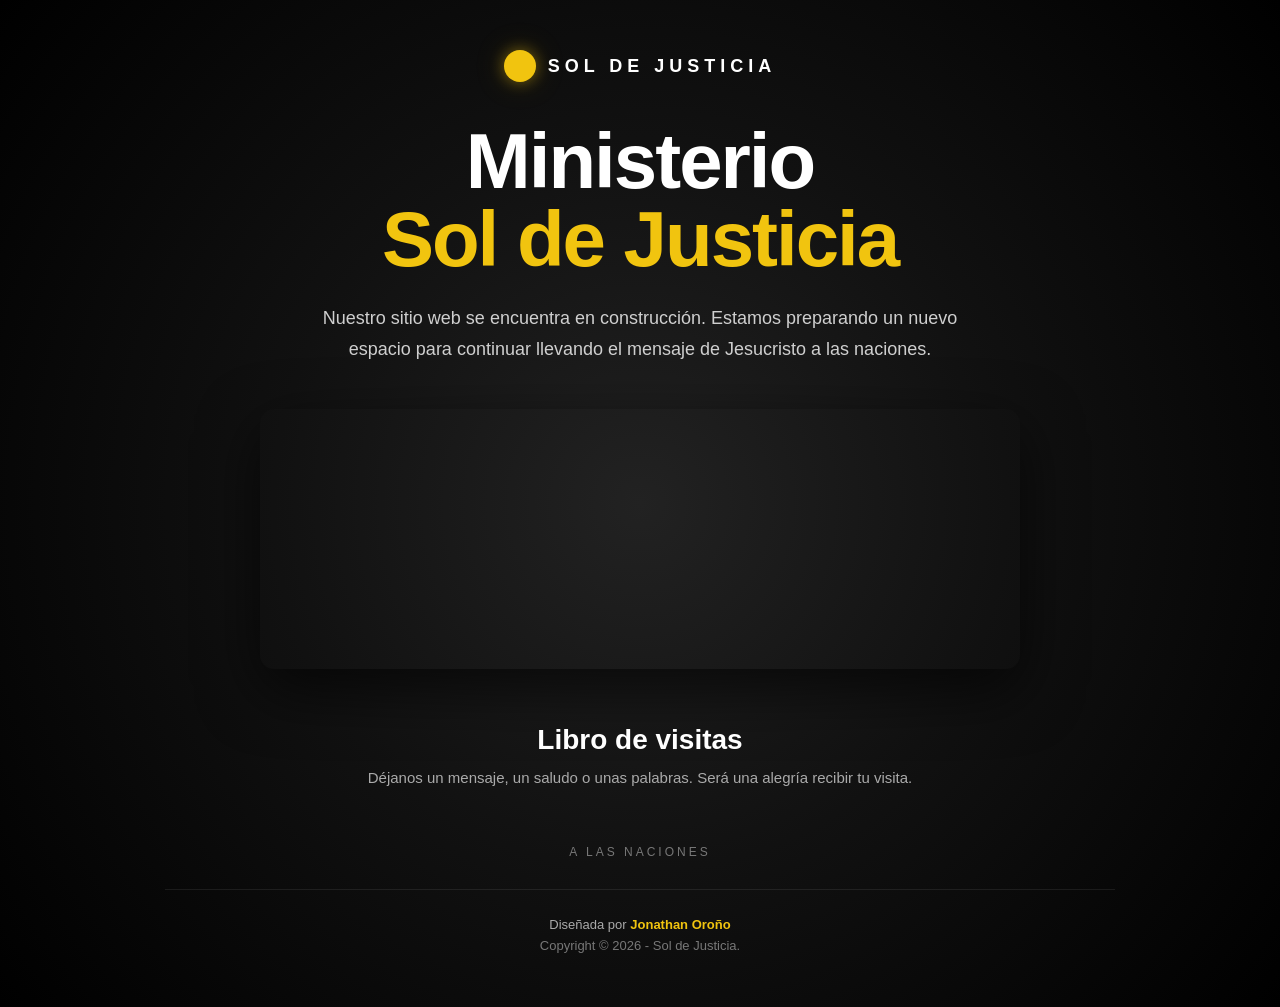
==== commit 5ffdbc94: "Update index.html" ====
--- a/index.html
+++ b/index.html
@@ -18,7 +18,7 @@
     body {
       min-height: 100vh;
       display: flex;
-      align-items: center;
+      align-items: flex-start;
       justify-content: center;
 
       /* Fondo blanco y negro */
@@ -27,7 +27,7 @@
 
       color: #fff;
       font-family: Arial, Helvetica, sans-serif;
-      padding: 25px;
+      padding: 50px 25px;
     }
 
     .contenedor {
@@ -87,6 +87,7 @@
       width: 100%;
       display: flex;
       justify-content: center;
+      margin-bottom: 55px;
     }
 
     .radio iframe {
@@ -98,19 +99,69 @@
       box-shadow: 0 20px 60px rgba(0, 0, 0, 0.65);
     }
 
+    /* LIBRO DE VISITAS */
+    .libro-visitas {
+      width: 100%;
+      max-width: 760px;
+      margin: 0 auto 55px;
+      text-align: center;
+    }
+
+    .libro-titulo {
+      margin-bottom: 25px;
+    }
+
+    .libro-titulo h2 {
+      font-size: 28px;
+      font-weight: 700;
+      margin-bottom: 10px;
+    }
+
+    .libro-titulo p {
+      color: #aaa;
+      font-size: 15px;
+      line-height: 1.6;
+    }
+
+    #JFWebsiteWidget-01a11c62dab87000819efff76f9bb10a310c {
+      width: 100%;
+    }
+
+    /* FRASE */
     .pie {
-      margin-top: 35px;
+      margin-top: 20px;
+      margin-bottom: 25px;
       color: #777;
       font-size: 12px;
       letter-spacing: 3px;
       text-transform: uppercase;
     }
 
+    /* COPYRIGHT */
+    .copyright {
+      border-top: 1px solid rgba(255, 255, 255, 0.08);
+      padding-top: 25px;
+      margin-top: 30px;
+      color: #777;
+      font-size: 13px;
+      line-height: 1.6;
+    }
+
+    .copyright strong {
+      color: #aaa;
+      font-weight: 500;
+    }
+
+    .copyright .nombre {
+      color: #f1c40f;
+      font-weight: 600;
+    }
+
     /* MÓVILES */
     @media (max-width: 600px) {
 
       body {
-        padding: 18px;
+        padding: 35px 18px;
       }
 
       .marca {
@@ -136,13 +187,33 @@
         line-height: 1.6;
       }
 
+      .radio {
+        margin-bottom: 45px;
+      }
+
       .radio iframe {
         height: 260px;
       }
 
+      .libro-visitas {
+        margin-bottom: 45px;
+      }
+
+      .libro-titulo h2 {
+        font-size: 24px;
+      }
+
+      .libro-titulo p {
+        font-size: 14px;
+      }
+
       .pie {
         letter-spacing: 2px;
       }
+
+      .copyright {
+        font-size: 12px;
+      }
     }
   </style>
 </head>
@@ -151,36 +222,71 @@
 
   <main class="contenedor">
 
+    <!-- MARCA -->
     <div class="marca">
       <div class="sol"></div>
       <span>Sol de Justicia</span>
     </div>
 
+    <!-- TÍTULO -->
     <h1>
       Ministerio<br>
       <span class="amarillo">Sol de Justicia</span>
     </h1>
 
+    <!-- MENSAJE -->
     <p class="mensaje">
       Nuestro sitio web se encuentra en construcción.
       Estamos preparando un nuevo espacio para continuar
       llevando el mensaje de Jesucristo a las naciones.
     </p>
 
+    <!-- REPRODUCTOR DE RADIO -->
     <div class="radio">
 
       <iframe
-        src="https://player.cdnrad.com/soldejusticia"
+        src="https://player.cdnrad.com/sdj"
         style="border:0;width:100%;max-width:760px;height:260px"
         allow="autoplay">
       </iframe>
 
     </div>
 
+    <!-- LIBRO DE VISITAS -->
+    <section class="libro-visitas">
+
+      <div class="libro-titulo">
+        <h2>Libro de visitas</h2>
+
+        <p>
+          Déjanos un mensaje, un saludo o unas palabras.
+          Será una alegría recibir tu visita.
+        </p>
+      </div>
+
+      <!-- JOTFORM -->
+      <div id="JFWebsiteWidget-01a11c62dab87000819efff76f9bb10a310c"></div>
+
+      <script
+        src="https://www.jotform.com/website-widgets/embed/01a11c62dab87000819efff76f9bb10a310c"
+        defer>
+      </script>
+
+    </section>
+
+    <!-- FRASE -->
     <div class="pie">
       A las naciones
     </div>
 
+    <!-- COPYRIGHT -->
+    <footer class="copyright">
+      <strong>Diseñada por</strong>
+      <span class="nombre">Jonathan Oroño</span>
+      <br>
+      Copyright © 2026 - Sol de Justicia.
+    </footer>
+
   </main>
 
 </body>
